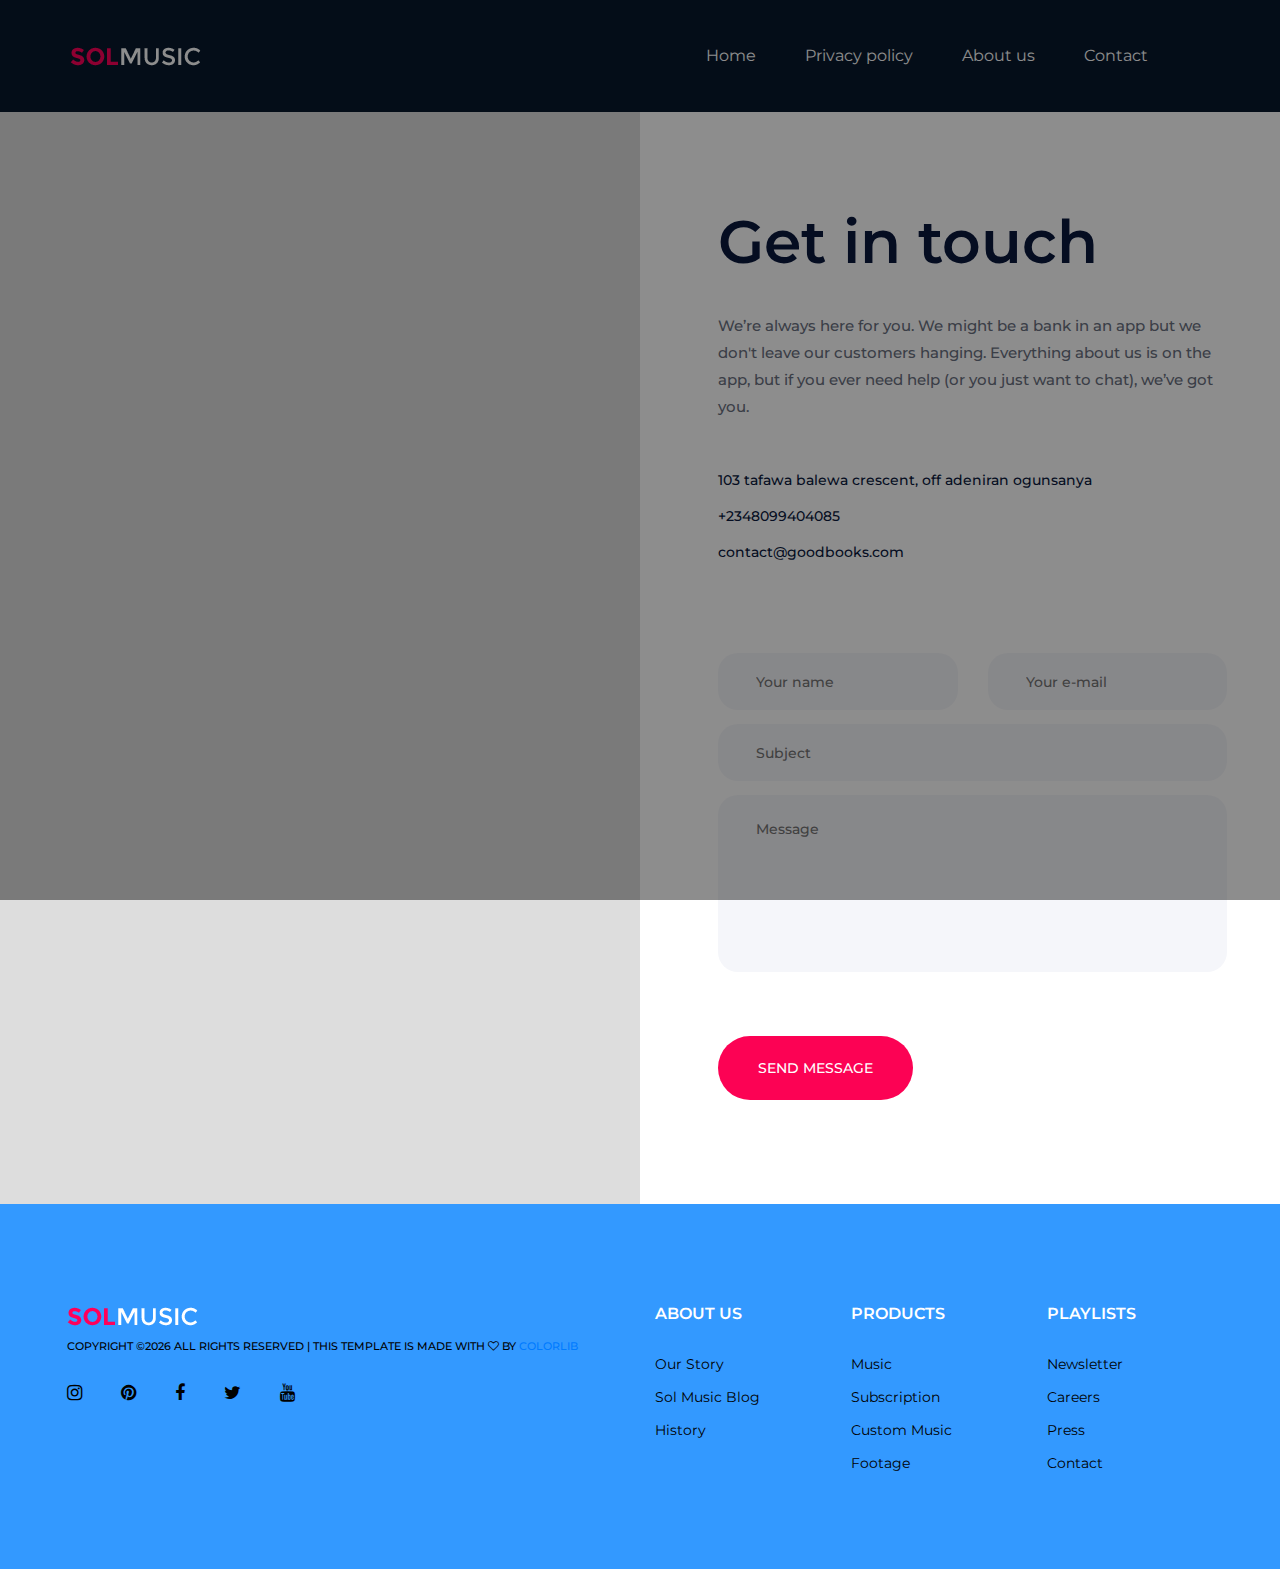
==== contact.html @ d247b95f "create contact page:" ====
<!DOCTYPE html>
<html lang="zxx">
<head>
	<title>SolMusic | HTML Template</title>
	<meta charset="UTF-8">
	<meta name="description" content="SolMusic HTML Template">
	<meta name="keywords" content="music, html">
	<meta name="viewport" content="width=device-width, initial-scale=1.0">
	
	<!-- Favicon -->
	<link href="img/favicon.ico" rel="shortcut icon"/>

	<!-- Google font -->
	<link href="https://fonts.googleapis.com/css?family=Montserrat:300,300i,400,400i,500,500i,600,600i,700,700i&display=swap" rel="stylesheet">
 
	<!-- Stylesheets -->
	<link rel="stylesheet" href="css/bootstrap.min.css"/>
	<link rel="stylesheet" href="css/font-awesome.min.css"/>
	<link rel="stylesheet" href="css/owl.carousel.min.css"/>
	<link rel="stylesheet" href="css/slicknav.min.css"/>

	<!-- Main Stylesheets -->
	<link rel="stylesheet" href="css/style.css"/>


	<!--[if lt IE 9]>
		<script src="https://oss.maxcdn.com/html5shiv/3.7.2/html5shiv.min.js"></script>
		<script src="https://oss.maxcdn.com/respond/1.4.2/respond.min.js"></script>
	<![endif]-->

</head>
<body>
	<!-- Page Preloder -->
	<div id="preloder">
		<div class="loader"></div>
	</div>

	<!-- Header section -->
	<header class="header-section clearfix">
		<a href="index.html" class="site-logo">
			<img src="img/logo.png" alt="">
		</a>
		<div class="header-right">
			<!-- <div class="user-panel">
				<a href="" class="login">Login</a>
				<a href="" class="register">Create an account</a>
			</div>  -->
		</div>
		<ul class="main-menu">
			<li><a href="index.html">Home</a></li>
			<li><a href="#">Privacy policy</a></li>
			<li><a href="#">About us</a>
				<ul class="sub-menu">
					<li><a href="#team_section">Team</a></li>
					<li><a href="#subscription_section">Subscription</a></li>
					<li><a href="artist.html">Help</a></li>
					<li><a href="blog.html">Privacy policy</a></li>
					<li><a href="contact.html">Contact</a></li>
				</ul>
			</li>
			<li><a href="contact.html">Contact</a></li>
		</ul>
	</header>
	<!-- Header section end -->

	<!-- Contact section -->
	<section class="contact-section">
		<div class="container-fluid">
			<div class="row">
				<div class="col-lg-6 p-0">
					<!-- Map -->
					<div class="map"><iframe src="https://www.google.com/maps/embed?pb=!1m14!1m12!1m3!1d10784.188505644011!2d19.053119335158936!3d47.48899529453826!2m3!1f0!2f0!3f0!3m2!1i1024!2i768!4f13.1!5e0!3m2!1sen!2sbd!4v1543907528304" style="border:0" allowfullscreen></iframe></div>
				</div>
				<div class="col-lg-6 p-0">
					<div class="contact-warp">
						<div class="section-title mb-0">
							<h2>Get in touch</h2>
						</div>
						<p>We’re always here for you. We might be a bank in an app but we don't leave our customers hanging. Everything about us is on the app, but if you ever need help (or you just want to chat), we’ve got you.</p>
						<ul>
							<li>103 tafawa balewa crescent, off adeniran ogunsanya</li>
							<li>+2348099404085</li>
							<li>contact@goodbooks.com</li>
						</ul>
						<form class="contact-from">
							<div class="row">
								<div class="col-md-6">
									<input type="text" placeholder="Your name">
								</div>
								<div class="col-md-6">
									<input type="text" placeholder="Your e-mail">
								</div>
								<div class="col-md-12">
									<input type="text" placeholder="Subject">
									<textarea placeholder="Message"></textarea>
									<button class="site-btn">send message</button>
								</div>
							</div>
						</form>
					</div>
				</div>
			</div>
		</div>
	</section>
	<!-- Blog section end -->

	<!-- Footer section -->
	<footer class="footer-section">
		<div class="container">
			<div class="row">
				<div class="col-xl-6 col-lg-7 order-lg-2">
					<div class="row">
						<div class="col-sm-4">
							<div class="footer-widget">
								<h2>About us</h2>
								<ul>
									<li><a href="">Our Story</a></li>
									<li><a href="">Sol Music Blog</a></li>
									<li><a href="">History</a></li>
								</ul>
							</div>
						</div>
						<div class="col-sm-4">
							<div class="footer-widget">
								<h2>Products</h2>
								<ul>
									<li><a href="">Music</a></li>
									<li><a href="">Subscription</a></li>
									<li><a href="">Custom Music</a></li>
									<li><a href="">Footage</a></li>
								</ul>
							</div>
						</div>
						<div class="col-sm-4">
							<div class="footer-widget">
								<h2>Playlists</h2>
								<ul>
									<li><a href="">Newsletter</a></li>
									<li><a href="">Careers</a></li>
									<li><a href="">Press</a></li>
									<li><a href="">Contact</a></li>
								</ul>
							</div>
						</div>
					</div>
				</div>
				<div class="col-xl-6 col-lg-5 order-lg-1">
					<img src="img/logo.png" alt="">
					<div class="copyright"><!-- Link back to Colorlib can't be removed. Template is licensed under CC BY 3.0. -->
Copyright &copy;<script>document.write(new Date().getFullYear());</script> All rights reserved | This template is made with <i class="fa fa-heart-o" aria-hidden="true"></i> by <a href="https://colorlib.com" target="_blank">Colorlib</a>
<!-- Link back to Colorlib can't be removed. Template is licensed under CC BY 3.0. --></div>
					<div class="social-links">
						<a href=""><i class="fa fa-instagram"></i></a>
						<a href=""><i class="fa fa-pinterest"></i></a>
						<a href=""><i class="fa fa-facebook"></i></a>
						<a href=""><i class="fa fa-twitter"></i></a>
						<a href=""><i class="fa fa-youtube"></i></a>
					</div>
				</div>
			</div>
		</div>
	</footer>
	<!-- Footer section end -->
	
	<!--====== Javascripts & Jquery ======-->
	<script src="js/jquery-3.2.1.min.js"></script>
	<script src="js/bootstrap.min.js"></script>
	<script src="js/jquery.slicknav.min.js"></script>
	<script src="js/owl.carousel.min.js"></script>
	<script src="js/mixitup.min.js"></script>
	<script src="js/main.js"></script>

	</body>
</html>
---- css/style.css ----
/*=================================
-----------------------------------
  SolMusic HTML Template
  Version: 1.0
 ---------------------------------
 =================================*/



/*----------------------------------------*/
/* Template default CSS
/*----------------------------------------*/

html,
body {
	height: 100%;
	font-family: "Montserrat", sans-serif;
	-webkit-font-smoothing: antialiased;
	font-smoothing: antialiased;
}

h1,
h2,
h3,
h4,
h5,
h6 {
	margin: 0;
	color: #0a183d;
	font-weight: 600;
	line-height: 1;
}

h1 {
	font-size: 70px;
}

h2 {
	font-size: 36px;
}

h3 {
	font-size: 30px;
}

h4 {
	font-size: 24px;
}

h5 {
	font-size: 18px;
}

h6 {
	font-size: 16px;
}

p {
	font-size: 15px;
	color: #6a7080;
	line-height: 1.8;
	font-weight: 500;
}

img {
	max-width: 100%;
}

input:focus,
select:focus,
button:focus,
textarea:focus {
	outline: none;
}

a:hover,
a:focus {
	text-decoration: none;
	outline: none;
}

ul,
ol {
	padding: 0;
	margin: 0;
}

/*---------------------
Helper CSS
 -----------------------*/

.section-title {
	margin-bottom: 60px;
}

.section-title h2 {
	font-size: 60px;
}

.set-bg {
	background-repeat: no-repeat;
	background-size: cover;
	background-position: top center;
}

.spad {
	padding-top: 105px;
	padding-bottom: 105px;
}

.text-white h1,
.text-white h2,
.text-white h3,
.text-white h4,
.text-white h5,
.text-white h6,
.text-white p,
.text-white span,
.text-white li,
.text-white a {
	color: #fff;
}

/*---------------------
Commom elements
 -----------------------*/

/* buttons */

.site-btn {
	display: inline-block;
	border: none;
	font-size: 14px;
	font-weight: 500;
	min-width: 195px;
	padding: 23px 20px;
	border-radius: 50px;
	text-transform: uppercase;
	background: #fc0254;
	color: #fff;
	line-height: normal;
	cursor: pointer;
	text-align: center;
}

.site-btn:hover {
	color: #fff;
}

.site-btn.sb-c2 {
	background: #383b70;
}

/* Preloder */

#preloder {
	position: fixed;
	width: 100%;
	height: 100%;
	top: 0;
	left: 0;
	z-index: 999999;
	background: #000;
}

.loader {
	width: 40px;
	height: 40px;
	position: absolute;
	top: 50%;
	left: 50%;
	margin-top: -13px;
	margin-left: -13px;
	border-radius: 60px;
	animation: loader 0.8s linear infinite;
	-webkit-animation: loader 0.8s linear infinite;
}

@keyframes loader {
	0% {
		-webkit-transform: rotate(0deg);
		transform: rotate(0deg);
		border: 4px solid #f44336;
		border-left-color: transparent;
	}
	50% {
		-webkit-transform: rotate(180deg);
		transform: rotate(180deg);
		border: 4px solid #673ab7;
		border-left-color: transparent;
	}
	100% {
		-webkit-transform: rotate(360deg);
		transform: rotate(360deg);
		border: 4px solid #f44336;
		border-left-color: transparent;
	}
}

@-webkit-keyframes loader {
	0% {
		-webkit-transform: rotate(0deg);
		border: 4px solid #f44336;
		border-left-color: transparent;
	}
	50% {
		-webkit-transform: rotate(180deg);
		border: 4px solid #673ab7;
		border-left-color: transparent;
	}
	100% {
		-webkit-transform: rotate(360deg);
		border: 4px solid #f44336;
		border-left-color: transparent;
	}
}

/*------------------
Header section
 ---------------------*/

.header-section {
	padding-left: 55px;
	padding-right: 72px;
	background: #08192d;
}

.site-logo {
	display: inline-block;
	padding: 0;
	padding: 44px 15px;
}

.header-right {
	float: right;
	padding: 44px 0;
	margin-left: 130px;
}

.header-right .hr-btn {
	display: inline-block;
	color: #979aa5;
}

.header-right .user-panel {
	display: inline-block;
}

.header-right .user-panel a {
	font-size: 16px;
	color: #ffffff;
	margin: 0 10px;
}

.header-right .user-panel .register {
	color: #fc0254;
	margin-right: 0;
}

.header-right span {
	color: #fff;
	display: inline-block;
	padding-left: 9px;
}

.main-menu {
	list-style: none;
	float: right;
}

.main-menu li {
	display: inline-block;
	position: relative;
}

.main-menu li a {
	display: block;
	font-size: 16px;
	color: #ffffff;
	padding: 44px 10px;
	margin-left: 60px;
}

.main-menu li a:hover {
	color: #fc0254;
}

.main-menu li:first-child a {
	margin-left: 0;
}

.main-menu li:hover .sub-menu {
	visibility: visible;
	opacity: 1;
	margin-top: 0;
}

.main-menu .sub-menu {
	position: absolute;
	list-style: none;
	width: 220px;
	left: 60px;
	top: 100%;
	padding: 20px 0;
	visibility: hidden;
	opacity: 0;
	margin-top: 50px;
	background: #fff;
	z-index: 99;
	-webkit-transition: all 0.4s;
	transition: all 0.4s;
	-webkit-box-shadow: 2px 7px 20px rgba(0, 0, 0, 0.05);
	box-shadow: 2px 7px 20px rgba(0, 0, 0, 0.05);
}

.main-menu .sub-menu li {
	display: block;
}

.main-menu .sub-menu li a {
	display: block;
	color: #000;
	margin-left: 0;
	padding: 5px 20px;
}

.main-menu .sub-menu li a:hover {
	color: #fc0254;
}

.slicknav_menu {
	display: none;
}

/*------------------
Hero section
 ---------------------*/

.hero-section {
	overflow: hidden;
}

.hs-item {
	height: 724px;
	padding-bottom: 90px;
	display: -webkit-box;
	display: -ms-flexbox;
	display: flex;
	-webkit-box-align: center;
	-ms-flex-align: center;
	align-items: center;
	background: #3399ff;
}

.hs-item h2 {
	color: #fff;
	font-size: 36px;
	margin-bottom: 25px;
	line-height: 0.9;
	position: relative;
	top: 50px;
	opacity: 0;
}

.hs-item h2 span {
	color: #fc0254;
}

.hs-item p {
	color: #ffffff;
	opacity: 0.6;
	margin-bottom: 50px;
	position: relative;
	top: 50px;
	opacity: 0;
}

.hs-item .site-btn {
	position: relative;
	top: 50px;
	margin-bottom: 20px;
	opacity: 0;
}

.hs-item .sb-c2 {
	margin-left: 8px;
}

.hs-item .hs-text {
	padding-top: 90px;
	max-width: 475px;
}

.hr-img img {
	min-width: 602px;
	position: relative;
	left: -34px;
	top: 50px;
	opacity: 0;
}

.owl-item.active .hs-item img,
.owl-item.active .hs-item h2,
.owl-item.active .hs-item p,
.owl-item.active .hs-item .site-btn,
.owl-item.active .hs-item .site-btn.sb-c2 {
	top: 0;
	opacity: 1;
}

.owl-item.active .hs-item img {
	-webkit-transition: all 0.5s ease 0.2s;
	transition: all 0.5s ease 0.2s;
}

.owl-item.active .hs-item h2 {
	-webkit-transition: all 0.5s ease 0.4s;
	transition: all 0.5s ease 0.4s;
}

.owl-item.active .hs-item p {
	-webkit-transition: all 0.5s ease 0.6s;
	transition: all 0.5s ease 0.6s;
}

.owl-item.active .hs-item .site-btn {
	-webkit-transition: all 0.5s ease 0.8s;
	transition: all 0.5s ease 0.8s;
}

.owl-item.active .hs-item .site-btn.sb-c2 {
	-webkit-transition: all 0.5s ease 1s;
	transition: all 0.5s ease 1s;
}

.hero-slider .owl-dots {
	position: absolute;
	bottom: 33px;
	left: calc(50% - 588px);
	max-width: 1176px;
	width: 100%;
	padding-left: 15px;
}

.hero-slider .owl-dots .owl-dot {
	width: 8px;
	height: 8px;
	border-radius: 50%;
	background: #383b70;
	margin-right: 10px;
}

.hero-slider .owl-dots .owl-dot.active {
	background: #fc0254;
}

/* ----------------
Intro section
 -------------------*/

.intro-section p {
	margin-bottom: 35px;
	padding-top: 10px;
}

/* ----------------
How section
 -------------------*/

.how-section {
	background-color: #3399ff;
	padding-top: 30px;
}

.how-item .hi-icon {
	position: relative;
	width: 57px;
	height: 57px;
	border-radius: 50%;
	background: #fc0254;
	margin-bottom: 25px;
}

.how-item .hi-icon img {
	position: absolute;
	right: -8px;
	bottom: 0;
}

.how-item h4 {
	margin-bottom: 25px;
}

.how-item p {
	font-weight: 400;
	opacity: 0.6;
}

/* ----------------
Concept section
 -------------------*/

.concept-section p {
	padding-top: 5px;
}

.concept-item {
	text-align: center;
	padding-top: 35px;
}

.concept-item img {
	border-radius: 40px;
	margin-bottom: 15px;
}

/* --------------------
Subscription section
 -----------------------*/

.subscription-section {
	background: #3399ff;
}

.sub-text {
	padding-right: 15px;
}

.sub-text h2 {
	color: #fff;
	font-size: 60px;
	margin-bottom: 20px;
	font-weight: 500;
}

.sub-text h3 {
	color: #fc0254;
	margin-bottom: 30px;
	font-weight: 500;
}

.sub-text p {
	color: #fff;
	font-weight: 400;
	opacity: 0.6;
	margin-bottom: 40px;
}

.sub-list {
	list-style: none;
	background: #1c294a;
	padding: 70px 15px 50px 155px;
	border-radius: 42px;
}

.sub-list li {
	color: #ffffff;
	font-size: 18px;
	margin-bottom: 25px;
}

.sub-list li img {
	padding-right: 28px;
}

/* ----------------
Premium section 
 -------------------*/

.premium-section p {
	margin-bottom: 50px;
}

.premium-item {
	text-align: center;
	padding-top: 35px;
}

.premium-item img {
	width: 190px;
	height: 190px;
	border-radius: 50%;
	margin-bottom: 40px;
}

.premium-item h4 {
	margin-bottom: 4px;
}

.premium-item p {
	margin-bottom: 0;
}

/* ----------------
Responsive
 -------------------*/

.footer-section {
	background: #3399ff;
	padding: 100px 0 85px;
}

.footer-widget {
	padding-top: 2px;
}

.footer-widget h2 {
	font-size: 16px;
	color: #fff;
	text-transform: uppercase;
	margin-bottom: 30px;
}

.footer-widget ul {
	list-style: none;
}

.footer-widget ul li a {
	display: inline-block;
	color: #000;
	font-size: 14px;
	margin-bottom: 10px;
}

.copyright {
	font-size: 11px;
	text-transform: uppercase;
	font-weight: 500;
	color: #000;
	padding: 10px 0 25px;
}

.social-links a {
	display: inline-block;
	color: #000;
	font-size: 18px;
	margin-right: 35px;
}

/* ----------------
Other pages
 -------------------*/

/* ----------------
Playlist page
 -------------------*/

.playlist-section {
	padding: 105px 42px;
}

.playlist-section .section-title {
	float: left;
}

.playlist-filter {
	text-align: right;
	padding-top: 20px;
	margin-bottom: 100px;
}

.playlist-filter li {
	display: inline-block;
	font-size: 15px;
	font-weight: 500;
	color: #6a7080;
	padding: 10px 6px 16px;
	margin-right: 55px;
	margin-bottom: 10px;
	border-bottom: 2px solid transparent;
	cursor: pointer;
}

.playlist-filter li.mixitup-control-active {
	border-bottom: 2px solid #fc0254;
}

.playlist-item {
	text-align: center;
	padding: 0 11px;
	margin-bottom: 30px;
}

.playlist-item img {
	min-width: 100%;
	border-radius: 40px;
	margin-bottom: 30px;
}

.search-form {
	position: relative;
	width: 100%;
	margin-bottom: 25px;
}

.search-form input {
	width: 100%;
	height: 60px;
	padding-left: 41px;
	padding-right: 175px;
	border: none;
	border-radius: 80px;
	font-size: 15px;
	background: #d0d7db;
}

.search-form button {
	position: absolute;
	height: 60px;
	min-width: 167px;
	right: 0;
	top: 0;
	border: none;
	border-radius: 80px;
	color: #fff;
	font-size: 15px;
	background: #fc0254;
}

/* ----------------
Blog page
 -------------------*/

.blog-item {
	margin-bottom: 90px;
}

.blog-item img {
	margin-bottom: 36px;
}

.blog-item .blog-date {
	font-size: 12px;
	font-weight: 600;
	color: #fc0254;
	margin-bottom: 24px;
}

.blog-item h3 {
	margin-bottom: 5px;
}

.blog-item .blog-meta {
	font-size: 12px;
	color: #e9e9e9;
	font-weight: 500;
	margin-bottom: 20px;
}

.blog-item .blog-meta a {
	color: #c3c4c9;
}

.blog-item p {
	font-size: 14px;
	margin-bottom: 0;
	line-height: 1.8;
}

.site-pagination a {
	color: #6a7080;
	font-size: 14px;
	display: inline-block;
	margin-right: 5px;
	font-weight: 500;
}

.site-pagination a:hover,
.site-pagination a.active {
	color: #3c455f;
}

/* ----------------
Contact page
 -------------------*/

.map {
	height: 100%;
	background: #ddd;
}

.map iframe {
	position: absolute;
	width: 100%;
	height: 100%;
	left: 0;
	top: 0;
}

.contact-warp {
	padding: 100px 53px 104px 78px;
}

.contact-warp p {
	padding-top: 40px;
	margin-bottom: 50px;
}

.contact-warp ul {
	margin-bottom: 90px;
	list-style: none;
}

.contact-warp ul li {
	font-size: 14px;
	color: #0a183d;
	font-size: 14px;
	margin-bottom: 15px;
	font-weight: 500;
}

.contact-from input,
.contact-from textarea {
	width: 100%;
	height: 57px;
	padding: 0 38px;
	border: none;
	border-radius: 20px;
	font-size: 14px;
	font-weight: 500;
	margin-bottom: 14px;
	color: #6a7080;
	background: #f5f6fa;
}

.contact-from textarea {
	resize: none;
	padding: 24px 38px 10px;
	height: 177px;
	margin-bottom: 57px;
}

/* ----------------
Category page
 -------------------*/

.category-section {
	padding: 105px 36px;
}

.category-section .section-title {
	float: left;
}

.category-links {
	text-align: right;
	padding-top: 20px;
	margin-bottom: 80px;
}

.category-links a {
	display: inline-block;
	font-size: 15px;
	font-weight: 500;
	color: #6a7080;
	padding: 10px 6px 16px;
	margin-right: 55px;
	margin-bottom: 10px;
	border-bottom: 2px solid transparent;
	cursor: pointer;
}

.category-links a.active {
	border-bottom: 2px solid #fc0254;
}

.category-item {
	position: relative;
	margin: 0 17px;
}

.category-item img {
	min-width: 100%;
	border-radius: 40px;
}

.category-item .ci-text {
	position: absolute;
	bottom: 35px;
	left: 50px;
}

.category-item .ci-text h4 {
	color: #fff;
	margin-bottom: 3px;
}

.category-item .ci-text p {
	color: #fff;
	margin-bottom: 0;
	font-size: 12px;
}

.category-item .ci-link {
	position: absolute;
	display: -webkit-box;
	display: -ms-flexbox;
	display: flex;
	-webkit-box-align: center;
	-ms-flex-align: center;
	align-items: center;
	-webkit-box-pack: center;
	-ms-flex-pack: center;
	justify-content: center;
	width: 71px;
	height: 71px;
	right: 29px;
	bottom: 21px;
	color: #fc0254;
	font-size: 16px;
	text-align: center;
	border-radius: 50%;
	background: #fff;
}

.songs-section {
	padding-bottom: 80px;
}

.song-item {
	margin-bottom: 33px;
}

.song-info-box img {
	float: left;
	width: 85px;
	height: 85px;
	border-radius: 19px;
	margin-right: 18px;
}

.song-info-box .song-info {
	overflow: hidden;
	padding-top: 20px;
}

.song-info-box .song-info h4 {
	font-size: 20px;
	margin-bottom: 4px;
}

.song-info-box .song-info p {
	font-size: 14px;
	margin-bottom: 0;
}

.songs-links {
	text-align: right;
	padding-top: 26px;
}

.songs-links a {
	display: inline-block;
	margin-left: 15px;
	padding-top: 5px;
}

.single_player_container {
	margin-top: 30px;
	padding-left: 10px;
}

.single_player_container .jp-interface {
	display: -webkit-box;
	display: -ms-flexbox;
	display: flex;
}

.player_bars {
	width: calc(100% - 145px);
	position: relative;
	padding-top: 8px;
}

.player_controls_box {
	width: 145px;
}

.player_controls>button:not(:last-of-type) {
	margin-right: 4px;
}

.player_button {
	position: relative;
	width: 28px;
	height: 28px;
	background: #d0d7db;
	border: none;
	border-radius: 50%;
	outline: none !important;
	cursor: pointer;
	-webkit-box-flex: 0;
	-ms-flex: 0 0 auto;
	flex: 0 0 auto;
}

.player_button::after {
	display: block;
	position: absolute;
}

.jp-play {
	background: #fc0254;
}

.jp-play:after {
	left: 9px;
	top: 3px;
	width: 11px;
	height: 13px;
	content: url(../img/icons/play.png);
}

.jp-state-playing .jp-play::after,
.playing .jp-play::after {
	top: 4px !important;
	left: 7px !important;
	content: url(../img/icons/pause.png);
}

.jp-prev:after {
	top: 1px !important;
	left: 6px !important;
	content: url(../img/icons/back.png);
}

.jp-next:after {
	top: 1px !important;
	right: 7px !important;
	content: url(../img/icons/next.png);
}

.jp-stop::after {
	top: 10px;
	left: 10px;
	width: 8px;
	height: 8px;
	background: #475069;
	content: "";
}

.jp-progress {
	width: 100%;
	cursor: pointer;
}

.jp-seek-bar {
	height: 100%;
	padding-top: 5px;
	padding-bottom: 5px;
	background: transparent;
	margin-bottom: -5px;
}

.jp-seek-bar>div {
	height: 2px;
	background: #d0d7db;
}

.jp-play-bar {
	position: relative;
	height: 100%;
	background: #272727;
	overflow: visible !important;
}

.jp-current-time {
	position: absolute;
	font-size: 14px;
	color: #0a183d;
	right: -40px;
	top: 100%;
	padding-top: 15px;
	background: #fff;
	z-index: 1;
	-webkit-transition: all 0.3s;
	transition: all 0.3s;
}

.middle .jp-current-time {
	right: -5px;
	padding: 15px 5px 0;
}

.jp-duration {
	position: absolute;
	font-size: 14px;
	color: #b8b8b8;
	right: 0;
	bottom: -16px;
}

/* ----------------
Artest Page
 -------------------*/

.player-section {
	padding: 57px 53px;
}

.player-box {
	padding: 77px 121px 100px 81px;
	border-radius: 24px;
	background: #fff;
}

.player-box {
	display: -webkit-box;
	display: -ms-flexbox;
	display: flex;
}

.wave-player-warp {
	padding-top: 40px;
	position: relative;
	width: calc(100% - 382px);
}

.tarck-thumb-warp {
	width: 382px;
}

.tarck-thumb {
	max-width: 333px;
	position: relative;
}

.tarck-thumb img {
	border-radius: 22px;
}

.tarck-thumb .wp-play {
	position: absolute;
	width: 70px;
	height: 70px;
	left: calc(50% - 35px);
	top: calc(50% - 35px);
	border: none;
	border-radius: 50%;
	color: #fc0254;
	background: #fff;
}

.tarck-thumb .wp-play:after {
	position: absolute;
	content: "";
	left: calc(50% - 6px);
	top: calc(50% - 8px);
	font: normal normal normal 18px/1 FontAwesome;
}

.playing .tarck-thumb .wp-play:after {
	position: absolute;
	content: "";
	left: calc(50% - 8px);
	font: normal normal normal 18px/1 FontAwesome;
}

.wave-player-info h2 {
	font-size: 48px;
	font-weight: 600;
}

.wave-player-info p {
	font-size: 14px;
}

.wavePlayer_controls {
	padding-top: 20px;
}

#wavePlayer {
	position: relative;
}

#currentTime {
	position: absolute;
	right: 0;
	bottom: 0;
	font-size: 14px;
	color: #0a183d;
	font-weight: 500;
	background: #fff;
	padding-right: 2px;
}

#clipTime {
	position: absolute;
	right: 10px;
	top: 59px;
	font-size: 14px;
	color: #b8b8b8;
	font-weight: 500;
}

.songs-details-section {
	padding: 100px 38px 50px;
	background: #f9fcfd;
}

.song-details-box {
	margin-bottom: 30px;
	overflow: hidden;
}

.song-details-box h3 {
	margin-bottom: 50px;
}

.song-details-box ul {
	list-style: none;
	max-width: 310px;
}

.song-details-box ul li {
	margin-bottom: 15px;
	font-size: 14px;
	line-height: 2;
}

.song-details-box ul strong {
	float: left;
	margin-right: 6px;
	font-weight: 600;
	color: #0a183d;
}

.song-details-box ul span {
	display: block;
	overflow: hidden;
	color: #6a7080;
}

.song-details-box .single_player_container {
	margin-top: 0;
	padding-left: 0;
}

.artist-details img {
	float: left;
	width: 163px;
	height: 163px;
	margin-right: 30px;
	border-radius: 50%;
}

.artist-details h5 {
	margin-bottom: 5px;
	padding-top: 10px;
}

.artist-details span {
	display: block;
	font-size: 12px;
	color: #c3c4c9;
	margin-bottom: 15px;
}

.artist-details .ad-text {
	overflow: hidden;
}

.song-details-box .song-info-box img {
	width: 60px;
	height: 60px;
	border-radius: 20px;
	margin-right: 13px;
}

.song-details-box .song-info-box .song-info {
	padding-top: 10px;
}

.song-details-box .song-info-box .song-info h4 {
	font-size: 14px;
}

.song-details-box .song-info-box .song-info p {
	font-size: 10px;
}

.song-details-box .song-item {
	margin-bottom: 22px;
}

.song-details-box .player_controls_box {
	width: 102px;
}

.song-details-box .player_button {
	-webkit-transform: scale(0.7);
	transform: scale(0.7);
	-webkit-transform-origin: center;
	transform-origin: center;
	margin: 0 -5px;
}

.song-details-box .player_bars {
	width: calc(100% - 102px);
}

.song-details-box .single_player {
	padding: 14px 15px 0 0px;
}

.song-details-box .jp-current-time {
	font-size: 10px;
	right: -29px;
	padding-top: 9px;
}

.song-details-box .middle .jp-current-time {
	right: -5px;
	padding: 9px 5px 0;
}

.song-details-box .jp-duration {
	font-size: 10px;
	bottom: -6px;
}

.similar-songs-section {
	padding: 100px 33px;
}

.similar-songs-section h3 {
	margin-bottom: 70px;
	padding-left: 6px;
}

.similar-song {
	padding: 0 6px;
	margin-bottom: 35px;
}

.similar-song .ss-thumb {
	border-radius: 41px;
	margin-bottom: 22px;
	min-width: 100%;
}

.similar-song h4 {
	font-size: 20px;
	margin-bottom: 5px;
}

.similar-song p {
	font-size: 14px;
}

.similar-song .player_bars {
	width: 100%;
}

.similar-song .jp-current-time {
	padding-top: 10px;
}

.similar-song .jp-duration {
	bottom: -25px;
}

.ss-controls {
	padding: 15px 0 10px;
}

.ss-controls .songs-links {
	padding-top: 0;
	float: right;
}

/* ----------------
Responsive
 -------------------*/

@media (min-width: 1200px) {
	.container {
		max-width: 1176px;
	}
}

/* Medium screen : 992px. */

@media only screen and (min-width: 1200px) and (max-width: 1360px) {
	.header-right {
		margin-left: 50px;
	}
	.main-menu li a {
		margin-left: 25px;
	}
	.main-menu .sub-menu {
		left: 25px;
	}
}

/* Medium screen : 992px. */

@media only screen and (min-width: 992px) and (max-width: 1199px) {
	.header-section {
		padding-left: 15px;
		padding-right: 20px;
	}
	.header-right {
		margin-left: 20px;
	}
	.main-menu li a {
		margin-left: 15px;
	}
	.main-menu .sub-menu {
		left: 15px;
	}
	.hr-img img {
		min-width: 500px;
		position: relative;
	}
	.sub-list {
		padding: 70px 15px 50px 90px;
	}
	.category-section .section-title,
	.playlist-section .section-title {
		float: none;
	}
	.category-links,
	.playlist-filter {
		text-align: left;
	}
	.playlist-item {
		padding: 0;
	}
	.player-box {
		padding: 70px 80px 80px;
	}
	.similar-song {
		margin-bottom: 70px;
	}
	.artist-details img {
		float: none;
		margin-bottom: 30px;
	}
	.contact-warp {
		padding: 100px 15px 60px 40px;
	}
	.category-item {
		margin: 0;
	}
	.category-section {
		padding: 100px 0;
	}
}

/* Tablet :768px. */

@media only screen and (min-width: 768px) and (max-width: 991px) {
	.hr-img {
		display: none;
	}
	.slicknav_menu {
		display: block;
		background: transparent;
		margin-top: -60px;
	}
	.slicknav_nav {
		background: #1c294a;
		margin-bottom: 35px;
	}
	.slicknav_nav ul {
		margin: 0 0 0 0;
	}
	.slicknav_nav .slicknav_row,
	.slicknav_nav a {
		padding: 12px 25px;
		margin: 0;
	}
	.slicknav_nav a:hover {
		border-radius: 0;
		color: #fc0254;
		background: transparent;
	}
	.slicknav_btn {
		position: relative;
		top: -24px;
		background: #1c294a;
	}
	.main-menu {
		display: none;
	}
	.header-right {
		display: none;
	}
	.header-right-warp .header-right {
		display: block;
		float: none;
		padding: 0 0 24px;
		margin-left: 0;
	}
	.header-right-warp .header-right span {
		display: none;
	}
	.header-right-warp .header-right .user-panel {
		display: block;
		padding-left: 26px;
	}
	.header-right-warp .header-right .user-panel a {
		display: inline-block;
		padding: 0;
		margin: 0;
	}
	.header-right-warp .header-right .user-panel a:hover {
		background: transparent;
	}
	.header-right-warp .header-right .user-panel .login {
		padding-right: 10px;
	}
	.sub-text {
		margin-bottom: 50px;
	}
	.footer-widget {
		margin-bottom: 40px;
	}
	.category-section .section-title,
	.playlist-section .section-title {
		float: none;
	}
	.category-links,
	.playlist-filter {
		text-align: left;
	}
	.playlist-item {
		padding: 0;
	}
	.player-box {
		display: block;
		padding: 77px 90px 100px;
	}
	.wave-player-warp {
		width: 100%;
	}
	.wave-player-warp .songs-links {
		text-align: center;
		padding-top: 0;
		margin-bottom: 40px;
	}
	.tarck-thumb-warp {
		width: 100%;
	}
	.tarck-thumb-warp .tarck-thumb {
		margin: 0 auto;
	}
	.wave-player-info,
	.wavePlayer_controls {
		text-align: center;
	}
	.similar-song {
		margin-bottom: 60px;
	}
	.playlist-section,
	.category-section {
		padding: 100px 0;
	}
	.playlist-section .container,
	.category-section .container {
		max-width: 100%;
	}
	.category-item {
		margin: 0;
	}
	.category-item .ci-link {
		top: 26px;
		bottom: auto;
	}
	.category-item .ci-text {
		position: absolute;
		bottom: 10px;
		left: 20px;
	}
	.map {
		height: 450px;
	}
	.song-details-box ul {
		max-width: 100%;
	}
	.search-form {
		margin-top: 40px;
	}
}

/* Large Mobile :480px. */

@media only screen and (max-width: 767px) {
	.hr-img {
		display: none;
	}
	.slicknav_menu {
		display: block;
		background: transparent;
		margin-top: -60px;
	}
	.slicknav_nav {
		background: #1c294a;
		margin-bottom: 35px;
	}
	.slicknav_nav ul {
		margin: 0 0 0 0;
	}
	.slicknav_nav .slicknav_row,
	.slicknav_nav a {
		padding: 12px 25px;
		margin: 0;
	}
	.slicknav_nav a:hover {
		border-radius: 0;
		color: #fc0254;
		background: transparent;
	}
	.slicknav_btn {
		position: relative;
		top: -24px;
		background: #1c294a;
	}
	.main-menu {
		display: none;
	}
	.header-right {
		display: none;
	}
	.header-right-warp .header-right {
		display: block;
		float: none;
		padding: 0 0 24px;
		margin-left: 0;
	}
	.header-right-warp .header-right span {
		display: none;
	}
	.header-right-warp .header-right .user-panel {
		display: block;
		padding-left: 26px;
	}
	.header-right-warp .header-right .user-panel a {
		display: inline-block;
		padding: 0;
		margin: 0;
	}
	.header-right-warp .header-right .user-panel a:hover {
		background: transparent;
	}
	.header-right-warp .header-right .user-panel .login {
		padding-right: 10px;
	}
	.sub-list {
		padding: 60px 15px 50px 30px;
	}
	.sub-text {
		margin-bottom: 50px;
	}
	.footer-widget {
		margin-bottom: 40px;
	}
	.category-section .section-title,
	.playlist-section .section-title {
		float: none;
	}
	.category-links,
	.playlist-filter {
		text-align: left;
	}
	.playlist-filter li,
	.category-links a {
		margin-right: 15px;
	}
	.playlist-item {
		padding: 0;
	}
	.playlist-section {
		padding: 100px 0;
	}
	.artist-details img {
		float: none;
		margin-bottom: 30px;
	}
	.player-box {
		display: block;
	}
	.wave-player-warp {
		width: 100%;
	}
	.wave-player-warp .songs-links {
		text-align: center;
		padding-top: 0;
		margin-bottom: 40px;
	}
	.tarck-thumb-warp {
		width: 100%;
	}
	.tarck-thumb-warp .tarck-thumb {
		margin: 0 auto;
	}
	.wave-player-info,
	.wavePlayer_controls {
		text-align: center;
	}
	.player-box {
		padding: 75px 40px 80px;
	}
	.similar-song {
		margin-bottom: 60px;
	}
	.songs-details-section {
		padding: 100px 0px 50px;
	}
	.similar-songs-section,
	.playlist-section {
		padding: 100px 0;
	}
	.similar-songs-section .container,
	.playlist-section .container {
		max-width: 100%;
	}
	.category-section {
		padding: 105px 0;
	}
	.category-section .container {
		max-width: 100%;
	}
	.header-section {
		padding: 0 15px;
	}
	.category-item {
		margin: 0 0 30px;
	}
	.map {
		height: 450px;
	}
	.contact-warp {
		padding: 100px 40px;
	}
	.songs-links {
		text-align: left;
		padding-top: 40px;
	}
	.song-details-box ul {
		max-width: 100%;
	}
	.search-form {
		margin-top: 40px;
	}
}

/* Small Mobile :320px. */

@media only screen and (max-width: 479px) {
	.section-title h2,
	.hs-item h2,
	.sub-text h2 {
		font-size: 36px;
	}
	.wave-player-info h2 {
		font-size: 24px;
	}
	.header-section {
		padding: 0;
	}
	.player-box {
		padding: 40px;
	}
	.contact-warp {
		padding: 100px 15px;
	}
	.category-item .ci-link {
		top: 26px;
		bottom: auto;
	}
	.category-item .ci-text {
		position: absolute;
		bottom: 10px;
		left: 20px;
	}
	.single_player_container .jp-interface {
		display: block;
	}
	.song-details-box .player_controls_box,
	.player_controls_box {
		width: 100%;
	}
	.song-details-box .player_bars,
	.player_bars {
		width: 100%;
	}
	.song-details-box .jp-duration {
		bottom: -19px;
	}
	.jp-duration {
		bottom: -31px;
	}
	.song-details-box .song-item {
		margin-bottom: 40px;
	}
	.player-section,
	.player-box {
		padding: 15px;
	}
	.social-links a {
		margin-right: 20px;
	}
	.search-form {
		text-align: center;
	}
	.search-form input {
		padding-right: 41px;
	}
	.search-form button {
		position: relative;
		margin-top: 20px;
	}
}
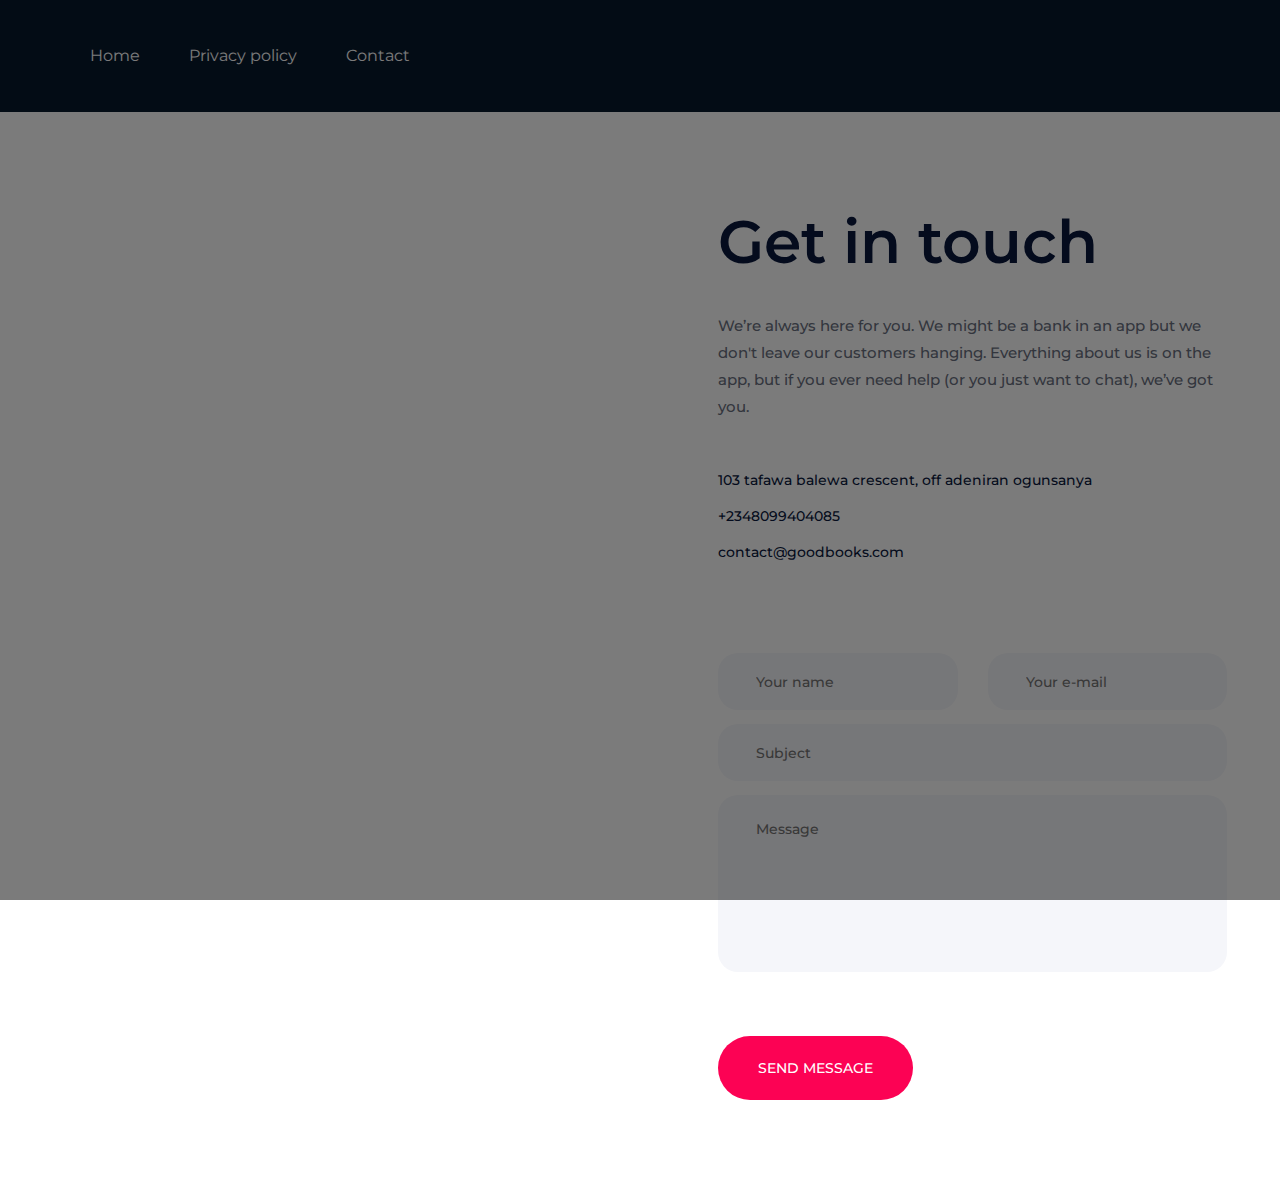
==== commit 1b6a75d4: "update map" ====
--- a/contact.html
+++ b/contact.html
@@ -48,16 +48,7 @@
 		</div>
 		<ul class="main-menu">
 			<li><a href="index.html">Home</a></li>
-			<li><a href="#">Privacy policy</a></li>
-			<li><a href="#">About us</a>
-				<ul class="sub-menu">
-					<li><a href="#team_section">Team</a></li>
-					<li><a href="#subscription_section">Subscription</a></li>
-					<li><a href="artist.html">Help</a></li>
-					<li><a href="blog.html">Privacy policy</a></li>
-					<li><a href="contact.html">Contact</a></li>
-				</ul>
-			</li>
+			<li><a href="privacy-policy.html">Privacy policy</a></li>
 			<li><a href="contact.html">Contact</a></li>
 		</ul>
 	</header>
@@ -69,7 +60,8 @@
 			<div class="row">
 				<div class="col-lg-6 p-0">
 					<!-- Map -->
-					<div class="map"><iframe src="https://www.google.com/maps/embed?pb=!1m14!1m12!1m3!1d10784.188505644011!2d19.053119335158936!3d47.48899529453826!2m3!1f0!2f0!3f0!3m2!1i1024!2i768!4f13.1!5e0!3m2!1sen!2sbd!4v1543907528304" style="border:0" allowfullscreen></iframe></div>
+					<!-- <div class="map"><iframe src="https://www.google.com/maps/embed?pb=!1m14!1m12!1m3!1d10784.188505644011!2d19.053119335158936!3d47.48899529453826!2m3!1f0!2f0!3f0!3m2!1i1024!2i768!4f13.1!5e0!3m2!1sen!2sbd!4v1543907528304" style="border:0" allowfullscreen></iframe></div> -->
+					<div class="mapouter"><div class="gmap_canvas"><iframe width="600" height="100%" id="gmap_canvas" src="https://maps.google.com/maps?q=tafawa%20balewa%20crescent%2C%20off%20Adeniran%20ogunsanya%20surulere&t=&z=13&ie=UTF8&iwloc=&output=embed" frameborder="0" scrolling="no" marginheight="0" marginwidth="0"></iframe><a href="https://www.embedgooglemap.org"></a></div><style>.mapouter{position:relative;text-align:right;height:500px;width:600px;}.gmap_canvas {overflow:hidden;background:none!important;height:500px;width:600px;}</style></div>
 				</div>
 				<div class="col-lg-6 p-0">
 					<div class="contact-warp">
@@ -103,64 +95,6 @@
 		</div>
 	</section>
 	<!-- Blog section end -->
-
-	<!-- Footer section -->
-	<footer class="footer-section">
-		<div class="container">
-			<div class="row">
-				<div class="col-xl-6 col-lg-7 order-lg-2">
-					<div class="row">
-						<div class="col-sm-4">
-							<div class="footer-widget">
-								<h2>About us</h2>
-								<ul>
-									<li><a href="">Our Story</a></li>
-									<li><a href="">Sol Music Blog</a></li>
-									<li><a href="">History</a></li>
-								</ul>
-							</div>
-						</div>
-						<div class="col-sm-4">
-							<div class="footer-widget">
-								<h2>Products</h2>
-								<ul>
-									<li><a href="">Music</a></li>
-									<li><a href="">Subscription</a></li>
-									<li><a href="">Custom Music</a></li>
-									<li><a href="">Footage</a></li>
-								</ul>
-							</div>
-						</div>
-						<div class="col-sm-4">
-							<div class="footer-widget">
-								<h2>Playlists</h2>
-								<ul>
-									<li><a href="">Newsletter</a></li>
-									<li><a href="">Careers</a></li>
-									<li><a href="">Press</a></li>
-									<li><a href="">Contact</a></li>
-								</ul>
-							</div>
-						</div>
-					</div>
-				</div>
-				<div class="col-xl-6 col-lg-5 order-lg-1">
-					<img src="img/logo.png" alt="">
-					<div class="copyright"><!-- Link back to Colorlib can't be removed. Template is licensed under CC BY 3.0. -->
-Copyright &copy;<script>document.write(new Date().getFullYear());</script> All rights reserved | This template is made with <i class="fa fa-heart-o" aria-hidden="true"></i> by <a href="https://colorlib.com" target="_blank">Colorlib</a>
-<!-- Link back to Colorlib can't be removed. Template is licensed under CC BY 3.0. --></div>
-					<div class="social-links">
-						<a href=""><i class="fa fa-instagram"></i></a>
-						<a href=""><i class="fa fa-pinterest"></i></a>
-						<a href=""><i class="fa fa-facebook"></i></a>
-						<a href=""><i class="fa fa-twitter"></i></a>
-						<a href=""><i class="fa fa-youtube"></i></a>
-					</div>
-				</div>
-			</div>
-		</div>
-	</footer>
-	<!-- Footer section end -->
 	
 	<!--====== Javascripts & Jquery ======-->
 	<script src="js/jquery-3.2.1.min.js"></script>
--- a/css/style.css
+++ b/css/style.css
@@ -221,9 +221,8 @@
  ---------------------*/
 
 .header-section {
-	padding-left: 55px;
-	padding-right: 72px;
 	background: #08192d;
+	display: flex;
 }
 
 .site-logo {
@@ -233,9 +232,9 @@
 }
 
 .header-right {
-	float: right;
+	/* float: right; */
 	padding: 44px 0;
-	margin-left: 130px;
+	/* margin-left: 130px; */
 }
 
 .header-right .hr-btn {
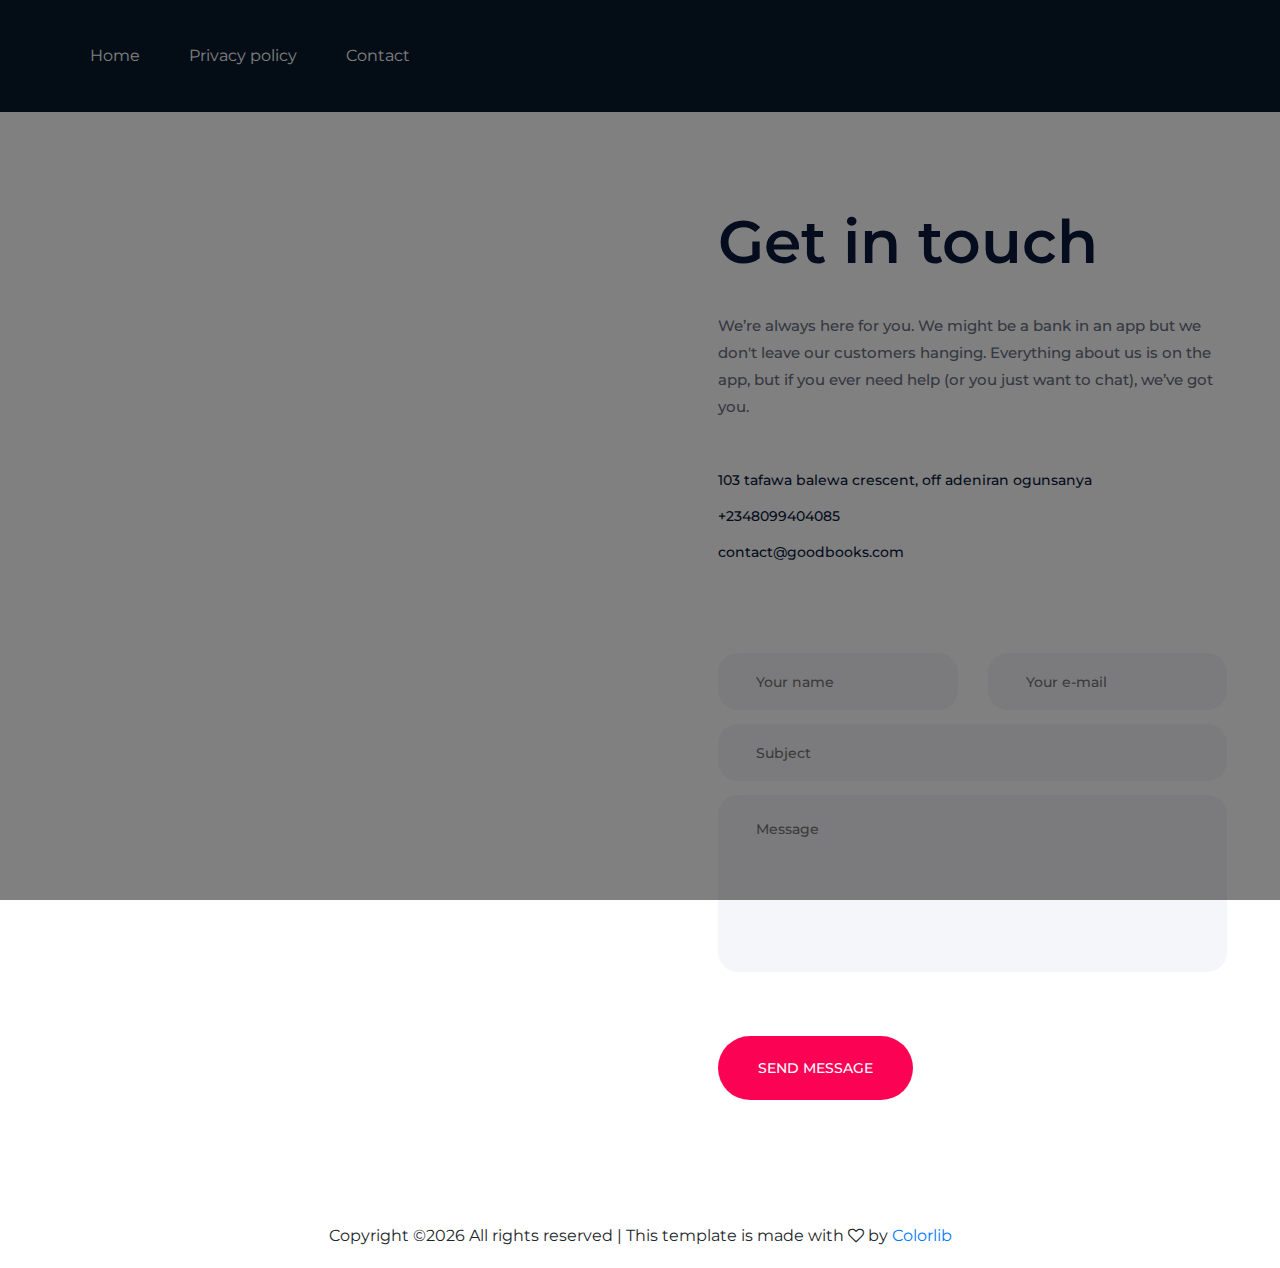
==== commit 5f9e8817: "update copyright" ====
--- a/contact.html
+++ b/contact.html
@@ -95,7 +95,9 @@
 		</div>
 	</section>
 	<!-- Blog section end -->
-	
+	<footer>
+		Copyright &copy;<script>document.write(new Date().getFullYear());</script> All rights reserved | This template is made with <i class="fa fa-heart-o" aria-hidden="true"></i> by <a href="https://colorlib.com" target="_blank">Colorlib</a>
+	</footer>
 	<!--====== Javascripts & Jquery ======-->
 	<script src="js/jquery-3.2.1.min.js"></script>
 	<script src="js/bootstrap.min.js"></script>
--- a/css/style.css
+++ b/css/style.css
@@ -594,6 +594,10 @@
 /* ----------------
 Responsive
  -------------------*/
+ footer {
+	text-align: center;
+	padding: 20px 2em;
+}
 
 .footer-section {
 	background: #3399ff;
